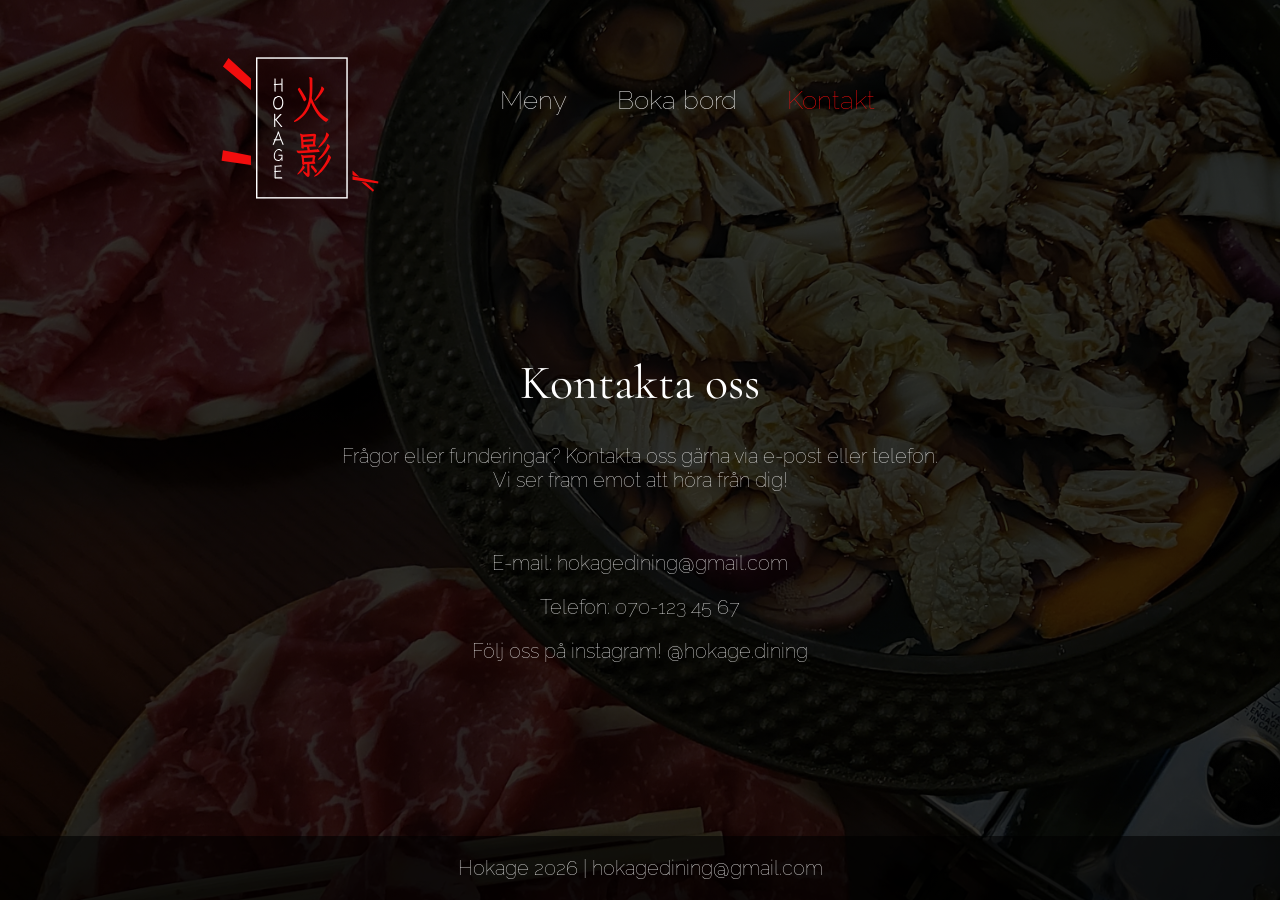
==== kontakt.html @ fd7e4960 "Kontaktsida" ====
<!DOCTYPE html>
<html lang="en">
  <head>
    <meta charset="UTF-8" />
    <meta name="viewport" content="width=device-width, initial-scale=1.0" />
    <link rel="stylesheet" href="content/main.css" />
    <script src="main.js" defer></script>
    <link rel="preconnect" href="https://fonts.googleapis.com" />
    <link rel="preconnect" href="https://fonts.gstatic.com" crossorigin />
    <link
      href="https://fonts.googleapis.com/css2?family=Raleway:ital,wght@0,100..900;1,100..900&display=swap"
      rel="stylesheet"
    />
    <link
      href="https://fonts.googleapis.com/css2?family=Bpmf+Iansui&family=Lexend+Mega:wght@100..900&display=swap"
      rel="stylesheet"
    />
    <link
      href="https://fonts.googleapis.com/css2?family=Cormorant+Garamond:ital,wght@0,300..700;1,300..700&family=Passions+Conflict&display=swap"
      rel="stylesheet"
    />
    <title>Hokage</title>
  </head>

  <body>
    <header>
      <a href="/">
        <img
          class="top-logo"
          src="content/Hokage-logga.svg"
          alt="Hokage Logo"
        />
      </a>
      <nav>
        <a href="#" class="openMenu">Meny</a>
        <a href="#" class="openBooking">Boka bord</a>
        <a href="#" id="contact-button">Kontakt</a>
      </nav>
      <div id="menuPopup" class="popup">
        <span class="close">&times;</span>

        <button class="prev">&#10094;</button>

        <img class="slide" src="content/1.png" alt="Meny 1" />
        <img class="slide" src="content/2.png" alt="Meny 2" />
        <img class="slide" src="content/3.png" alt="Meny 3" />
        <img class="slide" src="content/4.png" alt="Meny 4" />
        <img class="slide" src="content/5.png" alt="Meny 5" />
        <img class="slide" src="content/6.png" alt="Meny 6" />

        <button class="next">&#10095;</button>

        <div class="slide-counter">
          <span id="currentSlide">1</span> / <span id="totalSlides">6</span>
        </div>
      </div>

      <div id="bookingPopup" class="popup">
        <span class="close booking-close">&times;</span>

        <div class="booking-content">
          <h3>BOKA BORD</h3>

          <form action="https://api.web3forms.com/submit" method="POST">
            <input type="hidden" name="access_key" value="d2d6de98-c22f-44df-be44-9e6f31558826" />

            <input type="hidden" name="subject" value="Ny bokningsförfrågan" />

            <input type="checkbox" name="botcheck" style="display: none" />

            <input type="text" name="name" placeholder="Namn" required />

            <input type="email" name="email" placeholder="E-post" required />

            <input type="tel" name="phone" placeholder="Telefon" required />

            <input type="date" name="date" required />

            <input type="time" name="time" required />

            <input
              type="number"
              name="guests"
              placeholder="Antal personer"
              min="1"
              required
            />

            <textarea
              name="message"
              placeholder="Meddelande (allergier eller önskemål)"
            ></textarea>

            <button type="submit">Skicka bokningsförfrågan</button>
          </form>

          <div id="successMessage" class="success-message">
            <h3>Tack!</h3>
            <p>
                Tack för din bokningsförfrågan!<br>
                Vi kommer svara dig så snart som möjligt via e-post.
            </p>
        </div>

        </div>
      </div>
    </header>
    <div class="contact-container">
      <h1>Kontakta oss</h1>
      <p>Frågor eller funderingar?
        Kontakta oss gärna via e-post eller telefon. Vi ser fram emot att höra från dig!
      </p>

    <br>
      <P>E-mail: <a href="mailto:restauranghokage@gmail.com">hokagedining@gmail.com</a></P>
        <p>Telefon: <a href="tel:+46701234567">070-123 45 67</a></p>
        <p>Följ oss på instagram! <a id="instagram-link" href="https://www.instagram.com/hokage.dining/">@hokage.dining</a></p>
      </div>
    </div>

    <footer>
      Hokage 2026 |
      <a href="mailto:restauranghokage@gmail.com">hokagedining@gmail.com</a>
    </footer>
  </body>
</html>
---- content/main.css ----
* {
    font-family: "Raleway", sans-serif;
    font-weight: 100;
    color: white;
}

body {
    margin: 0;
    background:
        linear-gradient(rgba(0,0,0,0.8), rgba(0,0,0,0.8)),
        url("../content/bakgrund2.jpg");
        
    background-size: cover;
    background-position: center;
    background-attachment: fixed;
}

header {
    display: flex;
    align-items: center;
    height: 200px;
    width: 100%;
    position: top;
}

.top-logo {
    width: 600px;
    margin-top: 60px;
}

nav {
    display: flex;
    justify-content: center;
    gap: 50px;
    margin-left: -100px;
}

nav a {
    color: white;
    text-decoration: none; 
    font-size: 1.6rem;
    font-weight: 100;'
    text-wrap: nowrap;
}

nav a:hover {
    color: #F20D0D;
}

.intro {
    text-align: center;
    margin-top: 12%;
}


.contact-container {
    text-align: center;
    margin-top: 12%;
    max-width: 600px;
    margin-left: auto;
    margin-right: auto;
}

.contact-container a{
    font-size: 20px;
    text-decoration: none;
}

.contact-container a:hover{
    color: #F20D0D;
}

.contact-container p{
    font-size: 20px;
    text-decoration: none;
}

#contact-button {
    color: #F20D0D;
}

.button-group {
    display: flex;
    justify-content: center;
    align-items: center;
    gap: 50px;
    margin-top: 12%;
}

.button-group a {
    color: white;
    text-decoration: none;
    font-size: 1.4rem;
    font-weight: 300;
    letter-spacing: 1px;
    transition: color .3s ease;
}

.button-group a:hover {
    color: #F20D0D;
}

.separator {
    color: rgba(255,255,255,.45);
    font-size: 2rem;
    user-select: none;
}


h1 {
    font-family: "Cormorant Garamond";
    text-align: center;
    font-size: 3rem;
    font-weight: 400;
    opacity: 0;
    animation: FadeUp 2s ease forwards;
}

h2 {
    text-align: center;
    letter-spacing: .08em;
    font-size: 1.6rem;
    opacity: 0;
    animation: FadeUp 2s ease forwards;
    animation-delay: 1s;
}

@keyframes FadeUp {
    0% {
        opacity: 0;
        transform: translateY(20px);
    }
    100% {
        opacity: 1;
        transform: translateY(0);
    }
}

footer {
    position: fixed;
    bottom: 0;
    width: 100%;
    text-align: center;
    padding: 20px 0;
    background: rgba(0,0,0,0.6);
    font-size: 20px;
}

footer a {
    text-decoration: none;
}

.popup {
    display: none;
    position: fixed;
    inset: 0;
    background: rgba(0,0,0,0.9);
    justify-content: center;
    align-items: center;
    z-index: 1000;
}

.popup img {
    max-width: 90%;
    max-height: 90%;
    border-radius: 10px;
    box-shadow: 0 0 30px rgba(0,0,0,0.6);
}

.close {
    position: absolute;
    top: 30px;
    right: 40px;
    font-size: 50px;
    cursor: pointer;
    color: white;
    font-weight: bold;
}

.close:hover {
    color: #F20D0D;
}

.slide {
    display: none;
    max-width: 90%;
    max-height: 90%;
    object-fit: contain;
}

.slide.active {
    display: block;
}

.prev,
.next {
    position: absolute;
    top: 50%;
    transform: translateY(-50%);
    font-size: 3rem;
    color: white;
    background: none;
    border: none;
    cursor: pointer;
    padding: 20px;
}

.prev {
    left: 40px;
}

.next {
    right: 40px;
}

.prev:hover,
.next:hover {
    color: #F20D0D;
}

.slide-counter {
    position: absolute;
    top: 40px;
    left: 50px;
    font-family: "cormorant garamond";
    font-size: 1rem;
    letter-spacing: 2px;
    color: rgba(255,255,255,.8);
}


.booking-content{
    width:500px;
    max-width:90vw;
    background:#111;
    padding:50px;
    border:1px solid rgba(255,255,255,.15);
    border-radius:12px;
}

.booking-content h3{
    text-align:center;
    font-family:"Cormorant Garamond";
    font-size:2.2rem;
    font-weight:400;
    margin-bottom:35px;
    letter-spacing:.1em;
}

.booking-content form{
    display:flex;
    flex-direction:column;
    gap:18px;
}

.booking-content input,
.booking-content textarea{

    background:transparent;
    border:none;
    border-bottom:1px solid rgba(255,255,255,.25);

    color:white;

    padding:14px 0;

    font-size:1rem;

    outline:none;

    transition:.3s;

}

.booking-content input::placeholder,
.booking-content textarea::placeholder{
    color:rgba(255,255,255,.45);
}

.booking-content input:focus,
.booking-content textarea:focus{
    border-bottom:1px solid #F20D0D;
}

.booking-content textarea{
    resize:none;
    height:110px;
}

.booking-content button{

    margin-top:15px;

    padding:16px;

    border:1px solid white;

    background:transparent;

    color:white;

    letter-spacing:.15em;

    cursor:pointer;

    transition:.3s;

}

.booking-content button:hover{

    background:#F20D0D;
    border-color:#F20D0D;

}


.success-message{
    display:none;
    text-align:center;
    padding:40px 10px;
}

.success-message h3{
    font-family:"Cormorant Garamond";
    font-size:2.5rem;
    font-weight:400;
    margin-bottom:20px;
    color: #F20D0D;
}

.success-message p{
    font-size:1rem;
    line-height:1.8;
    color:rgba(255,255,255,.8);
}

@media (max-width: 1250px) {

    h1 {
        font-family: "Cormorant Garamond";
        text-align: center;
        font-size: 2.2rem;
        font-weight: 400;
        opacity: 0;
        animation: FadeUp 2s ease forwards;
    }
    
    h2 {
        text-align: center;
        letter-spacing: .08em;
        font-size: 1.2rem;
        opacity: 0;
        animation: FadeUp 2s ease forwards;
        animation-delay: 1s;
    }

    .top-logo {
        width: 500px;
        margin-top: 60px;
    }

    nav a {
        font-size: 1.2rem;
    }


    footer {
        font-size: 12px;
    }

}


@media (max-width: 1000px) {

    .top-logo {
        width: 400px;
        margin-top: 60px;
    }
    
    nav a {
        font-size: 1.2rem;
    }

    header {
        margin-left: -50px;
    }

    h1 {
        font-size: 2rem;
    }
    
    h2 {
        font-size: 1rem;
    }
    
    .button-group a {
        font-size: 1rem;
    }

}



@media (max-width: 930px) {


    .intro {
        text-align: center;
        margin-top: 15%;
    }

    h1 {
        font-size: 1.8rem;
    }
    
    h2 {
        font-size: 0.8rem;
    }

    .contact-container {
        margin-top: 15%;
        max-width: 300px;
    }
    
    .contact-container a{
        font-size: 16px;
    }
    
    .contact-container p{
        font-size: 16px;
    }
    

}


@media (max-width:751px){

    .popup{
        padding:20px;
    }

    .popup img{
        width:100%;
        max-width:95vw;
        max-height:75vh;
        object-fit:contain;
    }

    .menu-controls{
        width:100%;
        margin-top:15px;

        display:flex;
        justify-content:space-between;
        align-items:center;
    }

    .prev,
    .next{
        font-size:2rem;
    }

    .slide-counter{
        font-size:1rem;
    }

    .close{
        top:20px;
        right:20px;
        font-size:2rem;
    }

    .booking-content{

        padding:30px 25px;
    
    }
    
    .booking-content h3{
    
        font-size:1.8rem;
    
    }
}



@media (max-width: 690px) {

    nav {
        gap: 30px;
        margin-left: -100px;
    }

    nav a {
        margin-top: 50px;
    }

    .button-group {
        gap: 30px;
        margin-top: 12%;
    }


    header {
        margin-left: -60px;
        height: 100px;
    }

    .top-logo {
        margin-top: 80px;
    }

    .intro {
        margin-top: 25%;
    }

    .contact-container {
        margin-top: 25%;
    }
    
    .contact-container a{
        font-size: 16px;
    }
    
    .contact-container p{
        font-size: 16px;
    }
    
    

}


@media (max-width: 565px) {

    nav {
        display: flex;
        justify-content: center;
        gap: 20px;
        margin-left: -100px;
        text-wrap: nowrap;
    }

    .intro {
        margin-top: 35%;
    }

    h1 {
        font-size: 1.3rem;
    }

    nav a {
        font-size: 1rem;
    }

    .top-logo {
        width: 300px;
        margin-left: 20px;
    }

    header {
        margin-left: -100px;
    }


    .popup img{
        max-width:85vw;
        max-height:65vh;
    }

    .prev {
        left: -8px;
    }

    .next {
        right: -8px;
    }

    .contact-container {
        margin-top: 35%;
    }


}




@media (max-width: 470px) {

    .intro {
        margin-top: 35%;
    }

    .contact-container {
        max-width: 250px;
    }

}
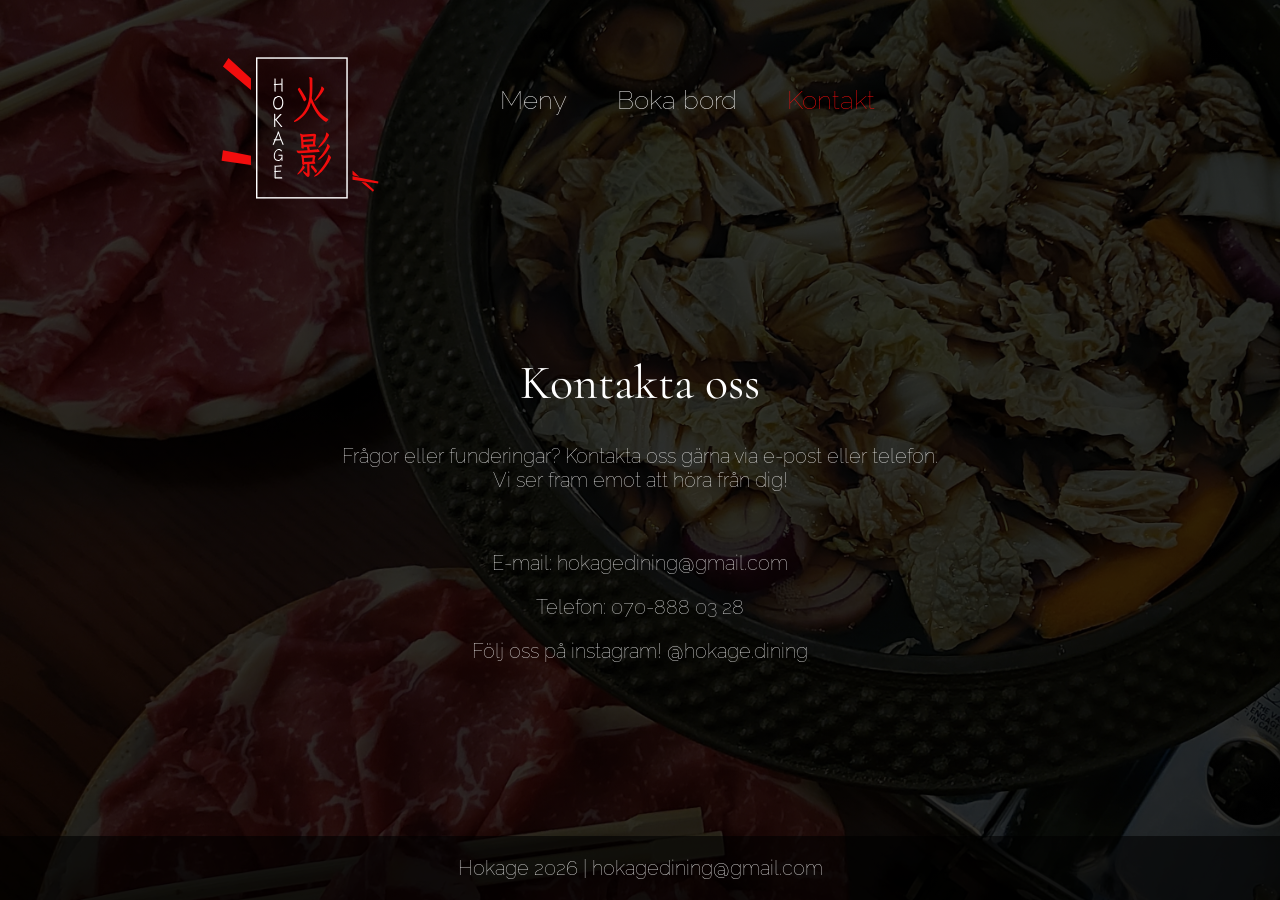
==== commit a0d94853: "telefonnummer" ====
--- a/kontakt.html
+++ b/kontakt.html
@@ -113,7 +113,7 @@
 
     <br>
       <P>E-mail: <a href="mailto:restauranghokage@gmail.com">hokagedining@gmail.com</a></P>
-        <p>Telefon: <a href="tel:+46701234567">070-123 45 67</a></p>
+        <p>Telefon: <a href="tel:+46708880328">070-888 03 28</a></p>
         <p>Följ oss på instagram! <a id="instagram-link" href="https://www.instagram.com/hokage.dining/">@hokage.dining</a></p>
       </div>
     </div>
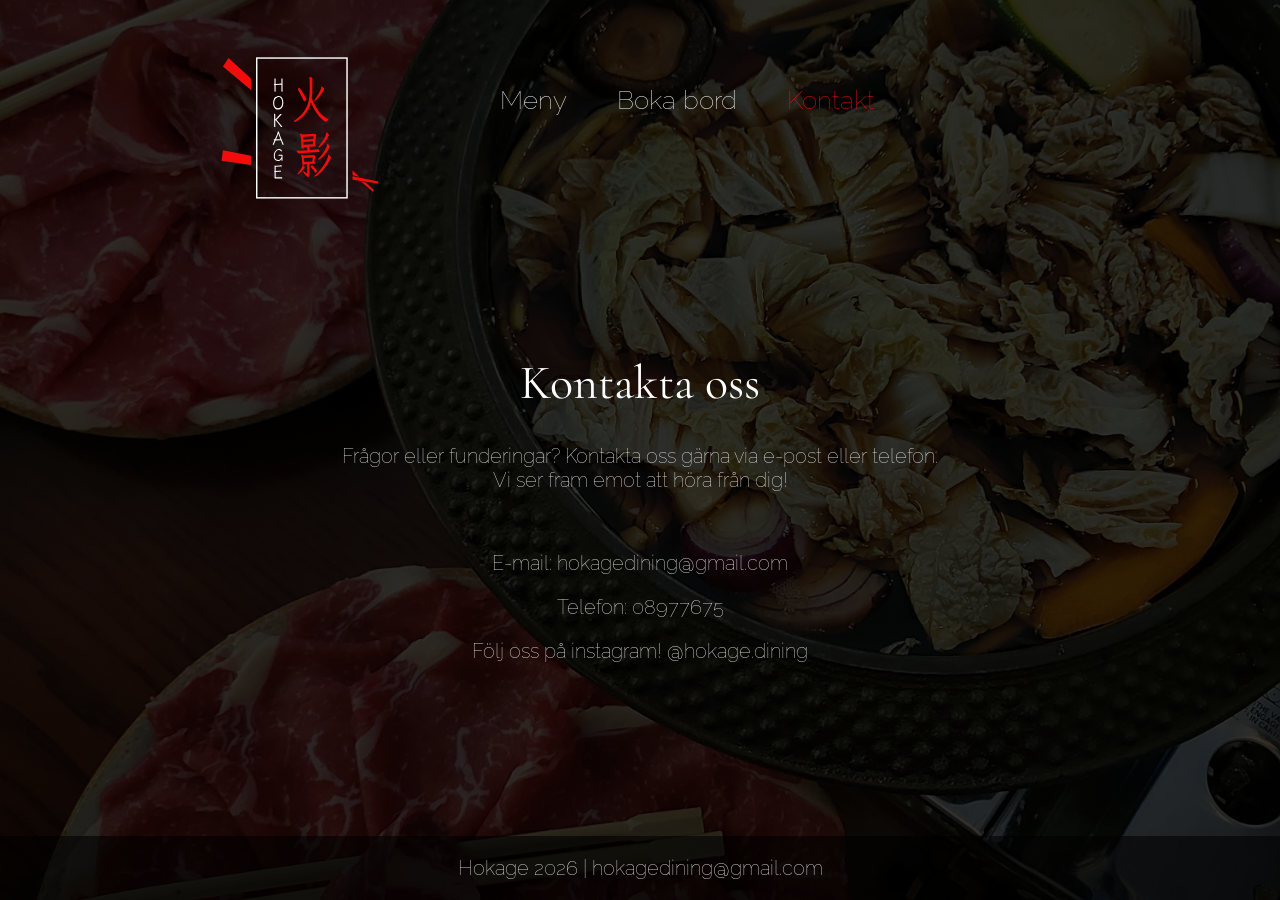
==== commit 216c3293: "nytt telefonnr" ====
--- a/kontakt.html
+++ b/kontakt.html
@@ -113,7 +113,7 @@
 
     <br>
       <P>E-mail: <a href="mailto:restauranghokage@gmail.com">hokagedining@gmail.com</a></P>
-        <p>Telefon: <a href="tel:+46708880328">070-888 03 28</a></p>
+        <p>Telefon: <a href="tel:+468977675">08977675</a></p>
         <p>Följ oss på instagram! <a id="instagram-link" href="https://www.instagram.com/hokage.dining/">@hokage.dining</a></p>
       </div>
     </div>
--- a/content/main.css
+++ b/content/main.css
@@ -52,7 +52,6 @@
     margin-top: 12%;
 }
 
-
 .contact-container {
     text-align: center;
     margin-top: 12%;
@@ -158,6 +157,7 @@
     justify-content: center;
     align-items: center;
     z-index: 1000;
+    overflow-y: auto;
 }
 
 .popup img {
@@ -232,10 +232,12 @@
 .booking-content{
     width:500px;
     max-width:90vw;
+    max-height: 80vh;
     background:#111;
     padding:50px;
     border:1px solid rgba(255,255,255,.15);
     border-radius:12px;
+    overflow-y: auto;
 }
 
 .booking-content h3{
@@ -250,7 +252,7 @@
 .booking-content form{
     display:flex;
     flex-direction:column;
-    gap:18px;
+    gap:15px;
 }
 
 .booking-content input,
@@ -529,6 +531,13 @@
     .contact-container p{
         font-size: 16px;
     }
+    .button-group {
+        display: flex;
+        justify-content: center;
+        align-items: center;
+        gap: 50px;
+        margin-top: 20%;
+    }
     
     
 
@@ -550,11 +559,11 @@
     }
 
     h1 {
-        font-size: 1.3rem;
+        font-size: 1.5rem;
     }
 
     nav a {
-        font-size: 1rem;
+        font-size: 1.2rem;
     }
 
     .top-logo {
